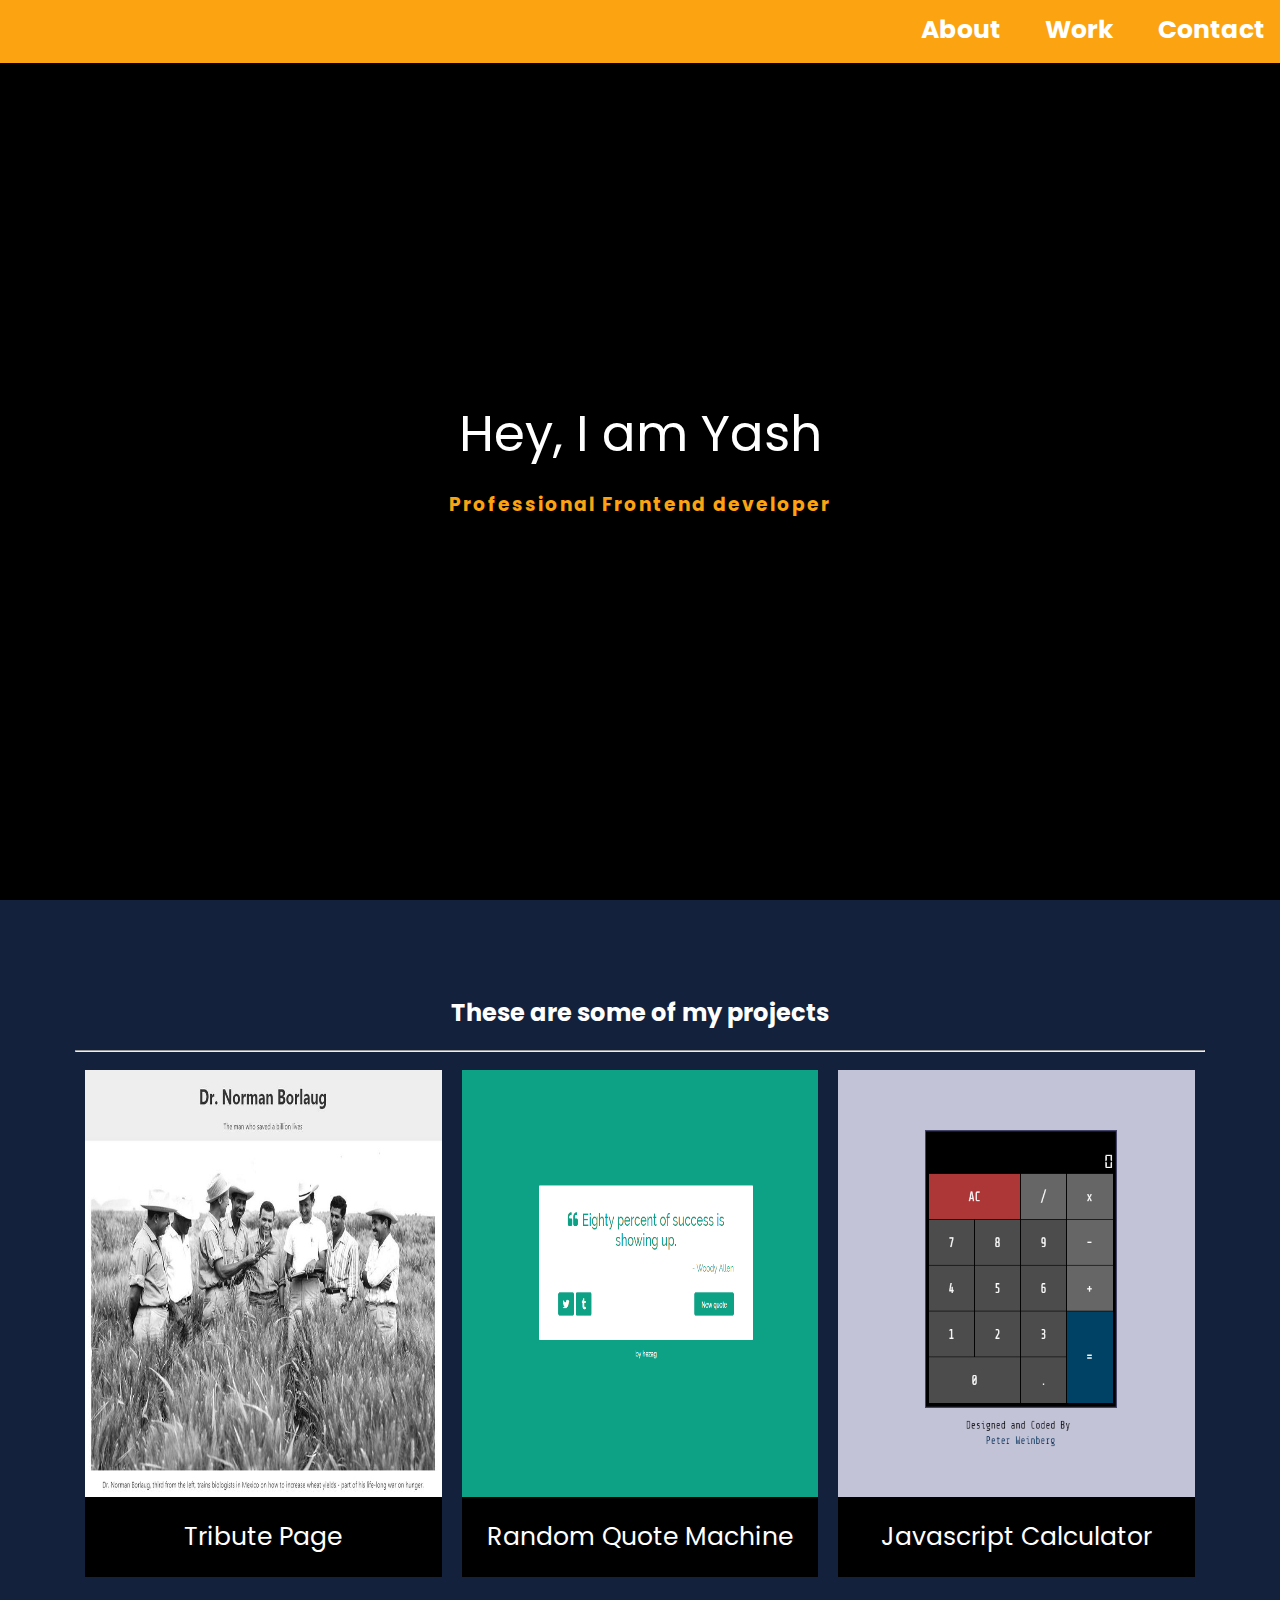
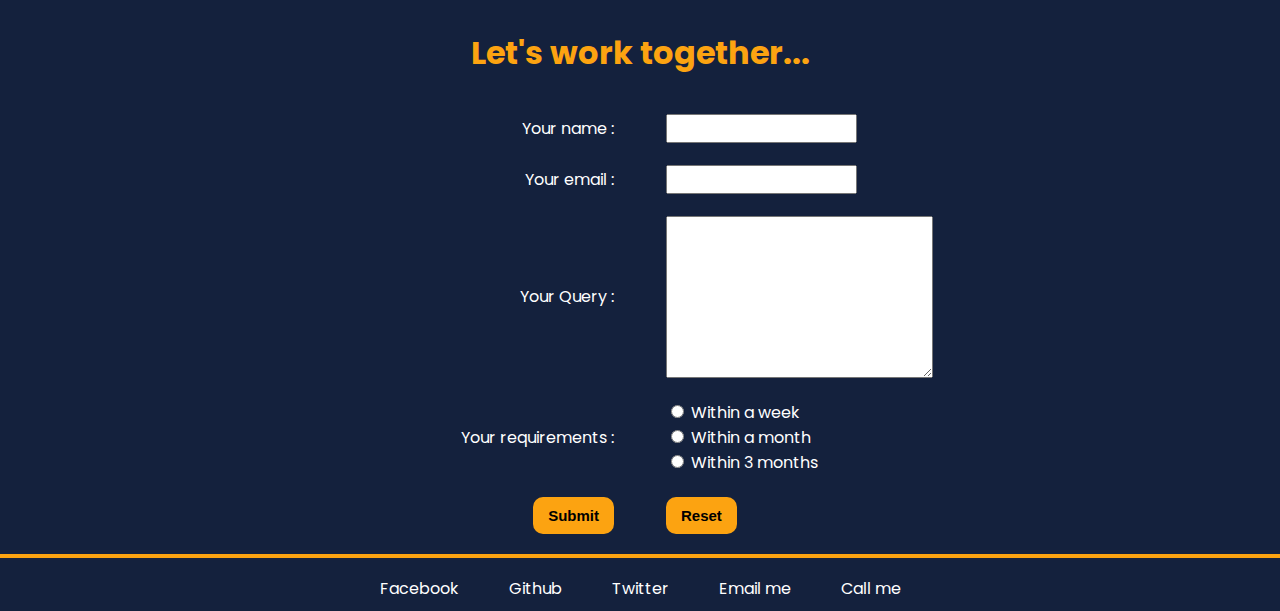
==== index.html @ 7f437c17 "Initial" ====
<html>
	<head>
		<script src="https://cdn.freecodecamp.org/testable-projects-fcc/v1/bundle.js"></script>
		<link rel="preconnect" href="https://fonts.gstatic.com" />
		<link
			href="https://fonts.googleapis.com/css2?family=Poppins:ital,wght@0,300;0,400;0,800;1,100;1,300;1,400;1,800&display=swap"
			rel="stylesheet"
		/>
		<link
			rel="stylesheet"
			href="https://use.fontawesome.com/releases/v5.8.2/css/all.css"
			integrity="sha384-oS3vJWv+0UjzBfQzYUhtDYW+Pj2yciDJxpsK1OYPAYjqT085Qq/1cq5FLXAZQ7Ay"
			crossorigin="anonymous"
		/>
		<link rel="stylesheet" href="project.css" />
		<title>Phoenix Club | Personal Portfolio</title>
	</head>
	<body>
		<nav id="navbar">
			<a href="#welcome-section" class="nav-links">About</a>
			<a href="#projects" class="nav-links">Work</a>
			<a href="#contact" class="nav-links">Contact</a>
		</nav>

		<section id="welcome-section">
			<h1 id="welcome-title">Hey, I am Yash</h1>
			<h3 id="welcome-subtitle">Professional Frontend developer</h3>
		</section>

		<div id="projects">
			<h2 id="projects-title">These are some of my projects</h2>
			<hr />

			<div id="projects-grid">
				<div class="project-tile">
					<img src="image-1.jpg" alt="Tribute Page" class="project-image" />
					<a class="project-link" href="#">Tribute Page</a>
				</div>

				<div class="project-tile">
					<img src="image-2.png" alt="Random Quote Machine" class="project-image" />
					<a class="project-link" href="#">Random Quote Machine</a>
				</div>

				<div class="project-tile">
					<img src="image-3.png" alt="Javascript Calculator" class="project-image" />
					<a class="project-link" href="#">Javascript Calculator</a>
				</div>
			</div>
		</div>

		<section id="contact">
			<header>
				<h1 id="contact-title">Let's work together...</h1>
				<br />
				<table>
					<tr>
						<td class="right-align">Your name :</td>
						<td class="left-align"><input type="text" /></td>
					</tr>
					<tr>
						<td class="right-align">Your email :</td>
						<td class="left-align"><input type="email" /></td>
					</tr>
					<tr>
						<td class="right-align">Your Query :</td>
						<td class="left-align">
							<textarea cols="30" rows="10"></textarea>
						</td>
					</tr>
					<tr>
						<td class="right-align">Your requirements :</td>
						<td class="left-align">
							<input type="radio" id="rd-1" name="requriments" />
							<label for="rd-1">Within a week</label>
							<br />

							<input type="radio" id="rd-2" name="requriments" />
							<label for="rd-2">Within a month</label>
							<br />

							<input type="radio" id="rd-3" name="requriments" />
							<label for="rd-3">Within 3 months</label>
							<br />
						</td>
					</tr>
					<tr>
						<td class="right-align"><input type="submit" class="btn" /></td>
						<td class="left-align"><input type="reset" class="btn" /></td>
					</tr>
				</table>
			</header>
			<footer>
				<hr id="footer-line" />
				<div id="profile-link-div">
					<a href="#" class="profile-link"> <i class="fab fa-facebook-square"></i> Facebook </a>
					<a href="#" class="profile-link"> <i class="fab fa-github"></i> Github </a>
					<a href="#" class="profile-link"> <i class="fab fa-twitter"></i> Twitter </a>
					<a href="#" class="profile-link"> <i class="fas fa-at"></i> Email me </a>
					<a href="#" class="profile-link"> <i class="fas fa-at"></i> Call me </a>
				</div>
			</footer>
		</section>
	</body>
</html>
---- project.css ----
body {
	font-family: "Poppins", sans-serif;
	margin: 0;
	color: white;
}

#navbar {
	position: fixed;
	top: 0;
	width: 100%;
	background: #fca311;
	text-align: right;
	padding: 5px;
	min-height: 50px;
	line-height: 50px;
}

.nav-links {
	display: inline-block;
	text-decoration: none;
	color: white;
	font-weight: bold;
	font-size: 25px;
	margin: 0 20px;
}

#welcome-section {
	min-height: 100vh;
	background-color: #000000;
	display: flex;
	flex-direction: column;
	justify-content: center;
	align-items: center;
}

#welcome-title {
	color: white;
	font-weight: 400;
	font-size: 50px;
	margin-bottom: 0;
}

#welcome-subtitle {
	color: #fca311;
	letter-spacing: 2px;
}

#projects {
	background: #14213d;
	padding: 75px;
	text-align: center;
}

#projects-grid {
	display: flex;
}

.project-tile {
	margin: 10px;
}

.project-image {
	width: 100%;
	height: 100%;
	max-width: 500px;
	max-height: 500px;
	margin: auto;
}

.project-link {
	display: block;
	text-decoration: none;
	color: white;
	background-color: #000000;
	width: 100%;
	height: 80px;
	font-size: 25px;
	line-height: 80px;
	margin: auto;
}

i {
	color: white;
}

#contact {
	background-color: #14213d;
	display: flex;
	flex-direction: column;
	justify-content: center;
	padding-top: 25px;
}

#contact header {
	flex-grow: 1;
	display: flex;
	flex-direction: column;
}

#contact-title {
	color: #fca311;
	font-size: 2em;
	text-align: center;
	margin-bottom: 0;
}

#profile-link-div {
	text-align: center;
	display: flex;
	justify-content: center;
}

.profile-link {
	display: block;
	color: white;
	text-decoration: none;
	margin: 10px 25px;
}

footer {
	text-align: right;
}

#footer-line {
	border: 2px solid #fca311;
}

#contact footer h3 {
	line-height: 1em;
	margin-bottom: 20px;
	text-align: right;
	padding-right: 20px;
}

td {
	width: 50%;
	padding: 10px 25px;
	color: white;
}

.right-align {
	text-align: right;
}

.left-align {
	text-align: left;
}

input {
	padding: 5px;
}

textarea {
	padding: 5px;
}

.btn {
	padding: 10px 15px;
	background-color: #fca311;
	border: none;
	border-radius: 10px;
	font-size: 15px;
	font-weight: bold;
}
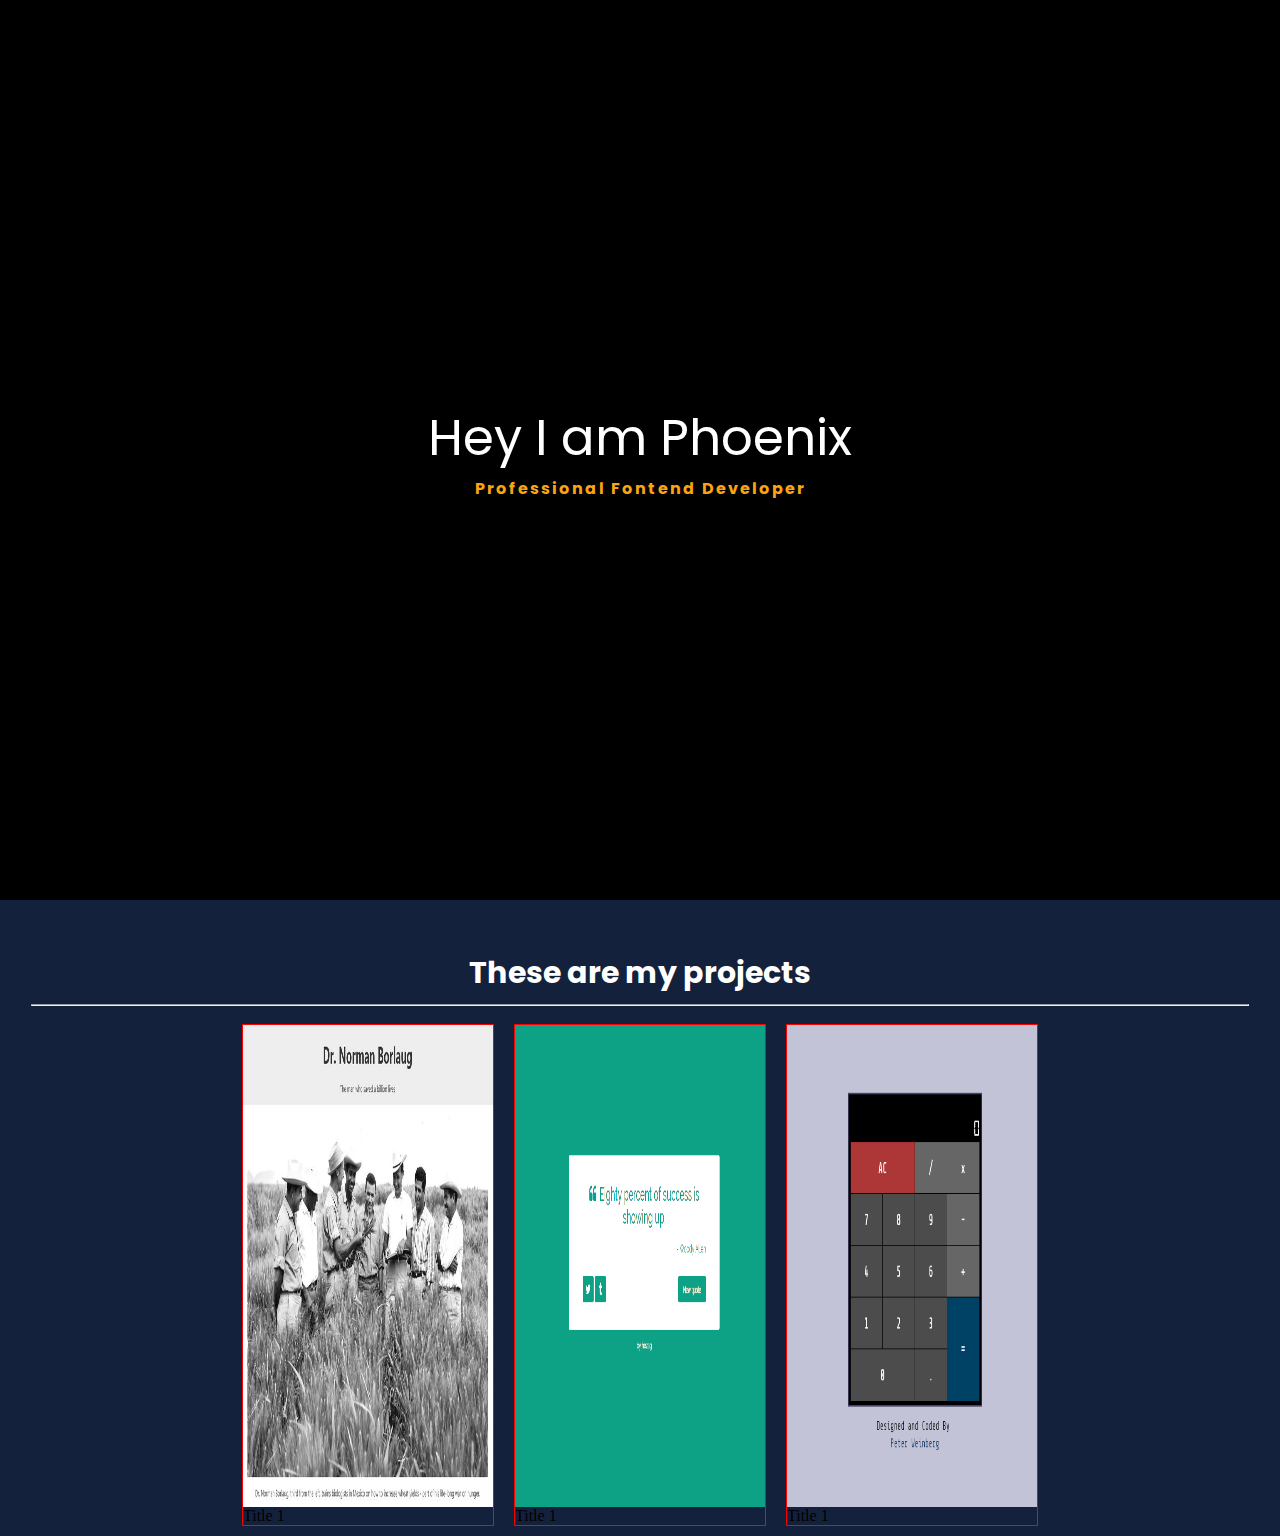
==== commit 243a3662: "Add files via upload" ====
--- a/index.html
+++ b/index.html
@@ -1,105 +1,50 @@
 <html>
 	<head>
-		<script src="https://cdn.freecodecamp.org/testable-projects-fcc/v1/bundle.js"></script>
+		<!-- font libraries -->
 		<link rel="preconnect" href="https://fonts.gstatic.com" />
 		<link
 			href="https://fonts.googleapis.com/css2?family=Poppins:ital,wght@0,300;0,400;0,800;1,100;1,300;1,400;1,800&display=swap"
 			rel="stylesheet"
 		/>
+
+		<!-- fontawesome (for icons) -->
 		<link
 			rel="stylesheet"
 			href="https://use.fontawesome.com/releases/v5.8.2/css/all.css"
 			integrity="sha384-oS3vJWv+0UjzBfQzYUhtDYW+Pj2yciDJxpsK1OYPAYjqT085Qq/1cq5FLXAZQ7Ay"
 			crossorigin="anonymous"
 		/>
-		<link rel="stylesheet" href="project.css" />
-		<title>Phoenix Club | Personal Portfolio</title>
+
+		<!-- I am importing style.css [lastbencher-left-side] -->
+		<link rel="stylesheet" href="style.css" />
+		<title>Phoenix club | Portfolio website</title>
 	</head>
 	<body>
-		<nav id="navbar">
-			<a href="#welcome-section" class="nav-links">About</a>
-			<a href="#projects" class="nav-links">Work</a>
-			<a href="#contact" class="nav-links">Contact</a>
-		</nav>
+		<!-- Welcome section -->
+		<div id="welcome-section">
+			<p id="title">Hey I am Phoenix</p>
+			<p id="subtitle">Professional fontend developer</p>
+		</div>
 
-		<section id="welcome-section">
-			<h1 id="welcome-title">Hey, I am Yash</h1>
-			<h3 id="welcome-subtitle">Professional Frontend developer</h3>
-		</section>
+		<!-- Projects section -->
+		<div id="projects-section">
+			<p id="projects-title">These are my projects</p>
+			<hr id="project-hr" />
 
-		<div id="projects">
-			<h2 id="projects-title">These are some of my projects</h2>
-			<hr />
-
-			<div id="projects-grid">
-				<div class="project-tile">
-					<img src="image-1.jpg" alt="Tribute Page" class="project-image" />
-					<a class="project-link" href="#">Tribute Page</a>
+			<div id="project-flex">
+				<div class="project-box">
+					<img class="project-image" src="images/image-1.jpg" />
+					<div class="project-image-title">Title 1</div>
 				</div>
-
-				<div class="project-tile">
-					<img src="image-2.png" alt="Random Quote Machine" class="project-image" />
-					<a class="project-link" href="#">Random Quote Machine</a>
+				<div class="project-box">
+					<img class="project-image" src="images/image-2.png" />
+					<div class="project-image-title">Title 1</div>
 				</div>
-
-				<div class="project-tile">
-					<img src="image-3.png" alt="Javascript Calculator" class="project-image" />
-					<a class="project-link" href="#">Javascript Calculator</a>
+				<div class="project-box">
+					<img class="project-image" src="images/image-3.png" />
+					<div class="project-image-title">Title 1</div>
 				</div>
 			</div>
 		</div>
-
-		<section id="contact">
-			<header>
-				<h1 id="contact-title">Let's work together...</h1>
-				<br />
-				<table>
-					<tr>
-						<td class="right-align">Your name :</td>
-						<td class="left-align"><input type="text" /></td>
-					</tr>
-					<tr>
-						<td class="right-align">Your email :</td>
-						<td class="left-align"><input type="email" /></td>
-					</tr>
-					<tr>
-						<td class="right-align">Your Query :</td>
-						<td class="left-align">
-							<textarea cols="30" rows="10"></textarea>
-						</td>
-					</tr>
-					<tr>
-						<td class="right-align">Your requirements :</td>
-						<td class="left-align">
-							<input type="radio" id="rd-1" name="requriments" />
-							<label for="rd-1">Within a week</label>
-							<br />
-
-							<input type="radio" id="rd-2" name="requriments" />
-							<label for="rd-2">Within a month</label>
-							<br />
-
-							<input type="radio" id="rd-3" name="requriments" />
-							<label for="rd-3">Within 3 months</label>
-							<br />
-						</td>
-					</tr>
-					<tr>
-						<td class="right-align"><input type="submit" class="btn" /></td>
-						<td class="left-align"><input type="reset" class="btn" /></td>
-					</tr>
-				</table>
-			</header>
-			<footer>
-				<hr id="footer-line" />
-				<div id="profile-link-div">
-					<a href="#" class="profile-link"> <i class="fab fa-facebook-square"></i> Facebook </a>
-					<a href="#" class="profile-link"> <i class="fab fa-github"></i> Github </a>
-					<a href="#" class="profile-link"> <i class="fab fa-twitter"></i> Twitter </a>
-					<a href="#" class="profile-link"> <i class="fas fa-at"></i> Email me </a>
-					<a href="#" class="profile-link"> <i class="fas fa-at"></i> Call me </a>
-				</div>
-			</footer>
-		</section>
 	</body>
 </html>
--- a/style.css
+++ b/style.css
@@ -0,0 +1,71 @@
+body {
+	margin: 0;
+}
+
+p {
+	font-family: "Poppins";
+}
+
+#welcome-section {
+	background-color: black;
+	height: 100vh;
+	display: flex;
+	flex-direction: column;
+	justify-content: center;
+	align-items: center;
+}
+
+p {
+	margin: 0;
+}
+
+#title {
+	font-size: 50px;
+	color: white;
+}
+
+#subtitle {
+	color: #fca311;
+	font-weight: bold;
+	letter-spacing: 2px;
+	text-transform: capitalize;
+}
+
+#projects-section {
+	background-color: #14213d;
+	padding-top: 50px;
+}
+
+#projects-title {
+	font-weight: bold;
+	text-align: center;
+	color: white;
+	font-size: 30px;
+}
+
+#project-hr {
+	width: 95%;
+}
+
+.project-box {
+	height: 500px;
+	width: 250px;
+	border: 1px solid red;
+	margin: 10px;
+	flex-direction: column;
+	display: flex;
+}
+
+#project-flex {
+	display: flex;
+	flex-direction: row;
+	justify-content: center;
+}
+
+.project-image {
+	height: 100%;
+	width: 100%;
+}
+
+.project-image-title {
+}
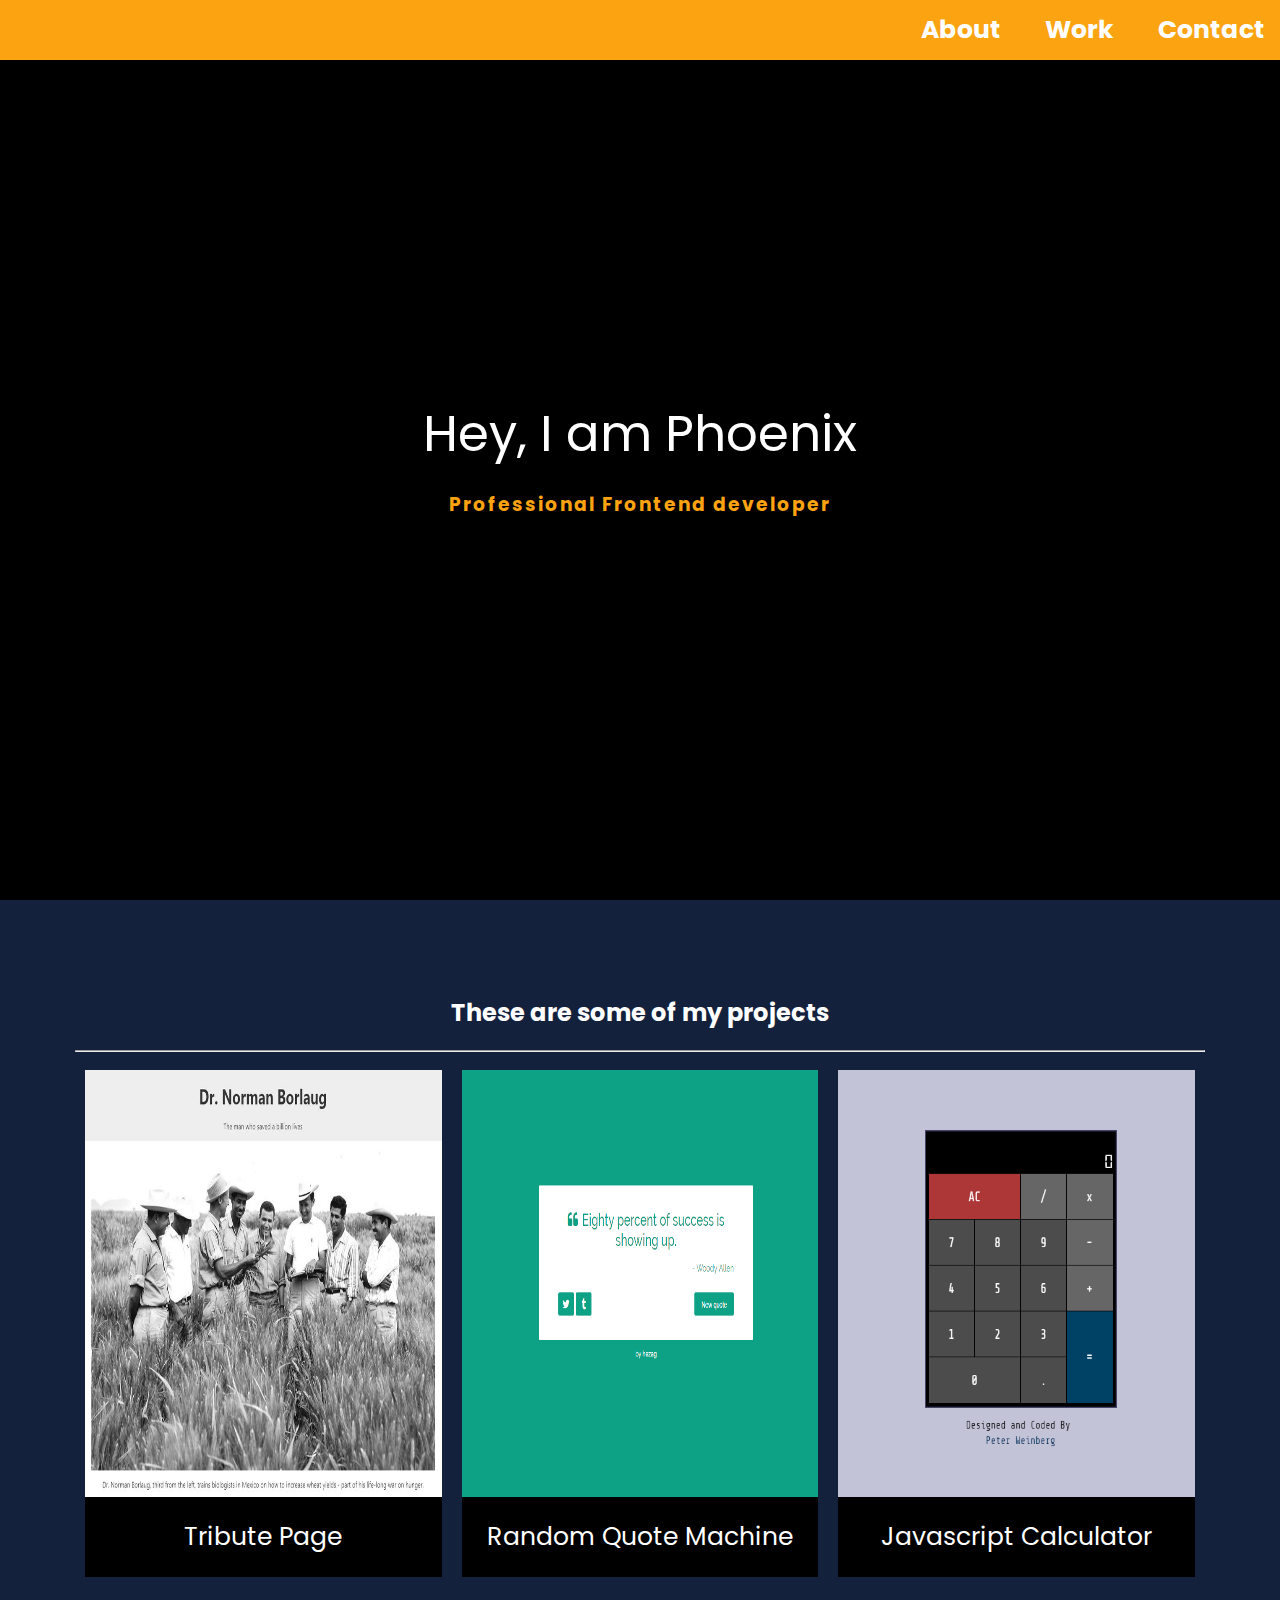
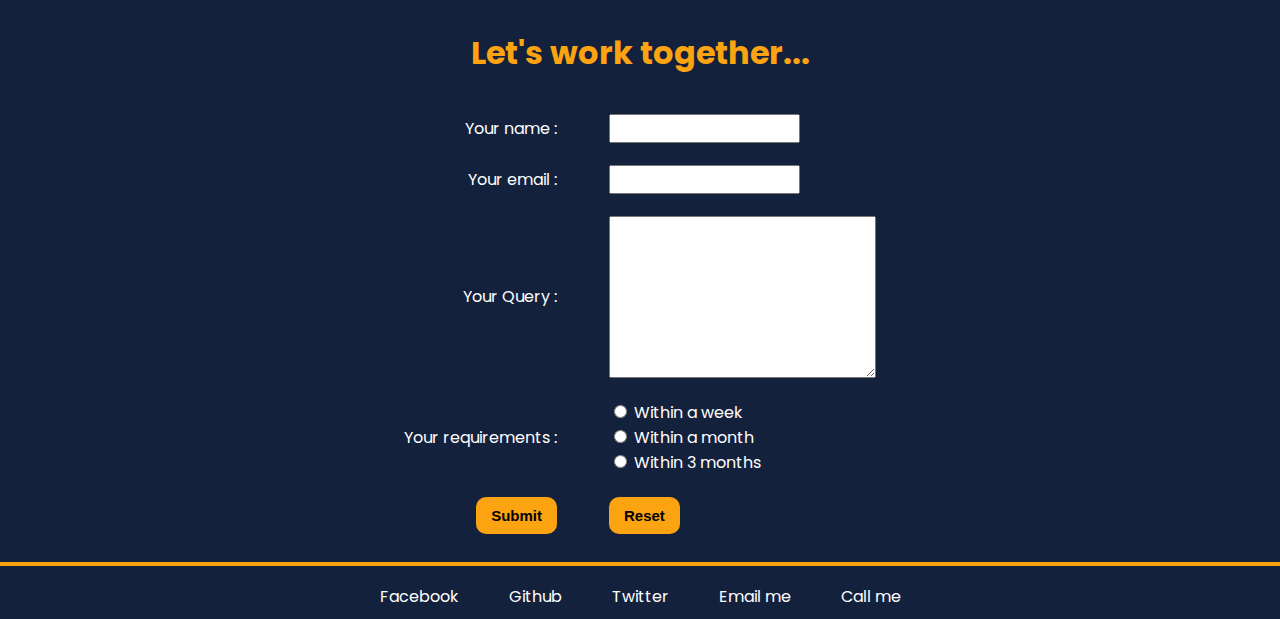
==== commit e49e04c5: "Add files via upload" ====
--- a/index.html
+++ b/index.html
@@ -1,48 +1,110 @@
 <html>
 	<head>
-		<!-- font libraries -->
+		<script src="https://cdn.freecodecamp.org/testable-projects-fcc/v1/bundle.js"></script>
 		<link rel="preconnect" href="https://fonts.gstatic.com" />
 		<link
 			href="https://fonts.googleapis.com/css2?family=Poppins:ital,wght@0,300;0,400;0,800;1,100;1,300;1,400;1,800&display=swap"
 			rel="stylesheet"
 		/>
-
-		<!-- fontawesome (for icons) -->
 		<link
 			rel="stylesheet"
 			href="https://use.fontawesome.com/releases/v5.8.2/css/all.css"
 			integrity="sha384-oS3vJWv+0UjzBfQzYUhtDYW+Pj2yciDJxpsK1OYPAYjqT085Qq/1cq5FLXAZQ7Ay"
 			crossorigin="anonymous"
 		/>
-
-		<!-- I am importing style.css [lastbencher-left-side] -->
 		<link rel="stylesheet" href="style.css" />
-		<title>Phoenix club | Portfolio website</title>
+		<title>Phoenix Club | Personal Portfolio</title>
 	</head>
 	<body>
-		<!-- Welcome section -->
-		<div id="welcome-section">
-			<p id="title">Hey I am Phoenix</p>
-			<p id="subtitle">Professional fontend developer</p>
+		<!-- Navbar -->
+		<div id="navbar">
+			<a href="#welcome-section" class="nav-link">About</a>
+			<a href="#projects" class="nav-link">Work</a>
+			<a href="#contact" class="nav-link">Contact</a>
 		</div>
 
-		<!-- Projects section -->
+		<!-- Welcome -->
+		<div id="welcome-section">
+			<h1 id="welcome-title">Hey, I am Phoenix</h1>
+			<h3 id="welcome-subtitle">Professional Frontend developer</h3>
+		</div>
+
+		<!-- Projects -->
 		<div id="projects-section">
-			<p id="projects-title">These are my projects</p>
-			<hr id="project-hr" />
+			<h2 id="projects-title">These are some of my projects</h2>
+			<hr />
 
-			<div id="project-flex">
+			<div id="projects-grid">
 				<div class="project-box">
-					<img class="project-image" src="images/image-1.jpg" />
-					<div class="project-image-title">Title 1</div>
+					<img src="images/image-1.jpg" alt="Tribute Page" class="project-image" />
+					<a class="project-link" href="#">Tribute Page</a>
 				</div>
+
 				<div class="project-box">
-					<img class="project-image" src="images/image-2.png" />
-					<div class="project-image-title">Title 1</div>
+					<img src="images/image-2.png" alt="Random Quote Machine" class="project-image" />
+					<a class="project-link" href="#">Random Quote Machine</a>
 				</div>
+
 				<div class="project-box">
-					<img class="project-image" src="images/image-3.png" />
-					<div class="project-image-title">Title 1</div>
+					<img src="images/image-3.png" alt="Javascript Calculator" class="project-image" />
+					<a class="project-link" href="#">Javascript Calculator</a>
+				</div>
+			</div>
+		</div>
+
+		<!-- Contact -->
+		<div id="contact">
+			<h1 id="contact-title">Let's work together...</h1>
+			<br />
+
+			<!-- Contact form -->
+			<form>
+				<table>
+					<tr>
+						<td class="right-align">Your name :</td>
+						<td class="left-align"><input type="text" /></td>
+					</tr>
+					<tr>
+						<td class="right-align">Your email :</td>
+						<td class="left-align"><input type="email" /></td>
+					</tr>
+					<tr>
+						<td class="right-align">Your Query :</td>
+						<td class="left-align">
+							<textarea cols="30" rows="10"></textarea>
+						</td>
+					</tr>
+					<tr>
+						<td class="right-align">Your requirements :</td>
+						<td class="left-align">
+							<input type="radio" id="rd-1" name="requriments" />
+							<label for="rd-1">Within a week</label>
+							<br />
+
+							<input type="radio" id="rd-2" name="requriments" />
+							<label for="rd-2">Within a month</label>
+							<br />
+
+							<input type="radio" id="rd-3" name="requriments" />
+							<label for="rd-3">Within 3 months</label>
+							<br />
+						</td>
+					</tr>
+					<tr>
+						<td class="right-align"><input type="submit" class="btn" /></td>
+						<td class="left-align"><input type="reset" class="btn" /></td>
+					</tr>
+				</table>
+			</form>
+
+			<div>
+				<hr id="footer-line" />
+				<div id="profile-links-section">
+					<a href="#" class="profile-link"> <i class="fab fa-facebook-square"></i> Facebook </a>
+					<a href="#" class="profile-link"> <i class="fab fa-github"></i> Github </a>
+					<a href="#" class="profile-link"> <i class="fab fa-twitter"></i> Twitter </a>
+					<a href="#" class="profile-link"> <i class="fas fa-at"></i> Email me </a>
+					<a href="#" class="profile-link"> <i class="fas fa-at"></i> Call me </a>
 				</div>
 			</div>
 		</div>
--- a/style.css
+++ b/style.css
@@ -1,71 +1,151 @@
 body {
+	font-family: "Poppins", sans-serif;
 	margin: 0;
+	color: white;
 }
 
-p {
-	font-family: "Poppins";
+/* ----------------Navbar CSS [start]---------------- */
+#navbar {
+	position: fixed;
+	top: 0;
+	width: 100%;
+	background: #fca311;
+	text-align: right;
+	padding: 5px;
+	height: 50px;
+	line-height: 50px;
 }
 
+.nav-link {
+	text-decoration: none;
+	color: white;
+	font-weight: bold;
+	font-size: 25px;
+	margin: 0 20px;
+}
+/* ----------------Navbar CSS [end]---------------- */
+
+/* ----------------Welcome CSS [start]------------- */
 #welcome-section {
-	background-color: black;
-	height: 100vh;
+	min-height: 100vh;
+	background-color: #000000;
 	display: flex;
 	flex-direction: column;
 	justify-content: center;
 	align-items: center;
 }
 
-p {
-	margin: 0;
+#welcome-title {
+	font-weight: 400;
+	font-size: 50px;
+	margin-bottom: 0;
 }
 
-#title {
-	font-size: 50px;
-	color: white;
+#welcome-subtitle {
+	color: #fca311;
+	letter-spacing: 2px;
+}
+/* ----------------Welcome CSS [end]------------- */
+
+/* ----------------Project CSS [start]------------- */
+#projects-section {
+	background: #14213d;
+	padding: 75px;
+	text-align: center;
 }
 
-#subtitle {
-	color: #fca311;
-	font-weight: bold;
-	letter-spacing: 2px;
-	text-transform: capitalize;
-}
-
-#projects-section {
-	background-color: #14213d;
-	padding-top: 50px;
-}
-
-#projects-title {
-	font-weight: bold;
-	text-align: center;
-	color: white;
-	font-size: 30px;
-}
-
-#project-hr {
-	width: 95%;
+#projects-grid {
+	display: flex;
+	justify-content: center;
 }
 
 .project-box {
-	height: 500px;
-	width: 250px;
-	border: 1px solid red;
 	margin: 10px;
-	flex-direction: column;
-	display: flex;
 }
 
-#project-flex {
+.project-image {
+	width: 100%;
+	height: 100%;
+	max-width: 500px;
+	max-height: 500px;
+}
+
+.project-link {
+	display: block;
+	text-decoration: none;
+	color: white;
+	background-color: #000000;
+	width: 100%;
+	height: 80px;
+	line-height: 80px;
+	font-size: 25px;
+}
+/* ----------------Project CSS [end]------------- */
+
+/* ----------------Contact CSS [start]----------- */
+#contact {
+	background-color: #14213d;
+	padding-top: 25px;
+}
+
+#contact-title {
+	color: #fca311;
+	font-size: 32px;
+	text-align: center;
+	margin-bottom: 0;
+}
+
+/* Contact form [start] */
+table {
+	margin: 0 auto;
+}
+
+td {
+	padding: 10px 25px;
+}
+
+.right-align {
+	text-align: right;
+}
+
+.left-align {
+	text-align: left;
+}
+
+input,
+textarea {
+	padding: 5px;
+}
+
+.btn {
+	padding: 10px 15px;
+	background-color: #fca311;
+	border: none;
+	border-radius: 10px;
+	font-size: 15px;
+	font-weight: bold;
+}
+/* Contact form [end] */
+
+/* footer [start] */
+#footer-line {
+	border: 2px solid #fca311;
+}
+
+#profile-links-section {
+	text-align: center;
 	display: flex;
-	flex-direction: row;
 	justify-content: center;
 }
 
-.project-image {
-	height: 100%;
-	width: 100%;
+.profile-link {
+	display: block;
+	color: white;
+	text-decoration: none;
+	margin: 10px 25px;
 }
 
-.project-image-title {
+i {
+	color: white;
 }
+/* footer [end] */
